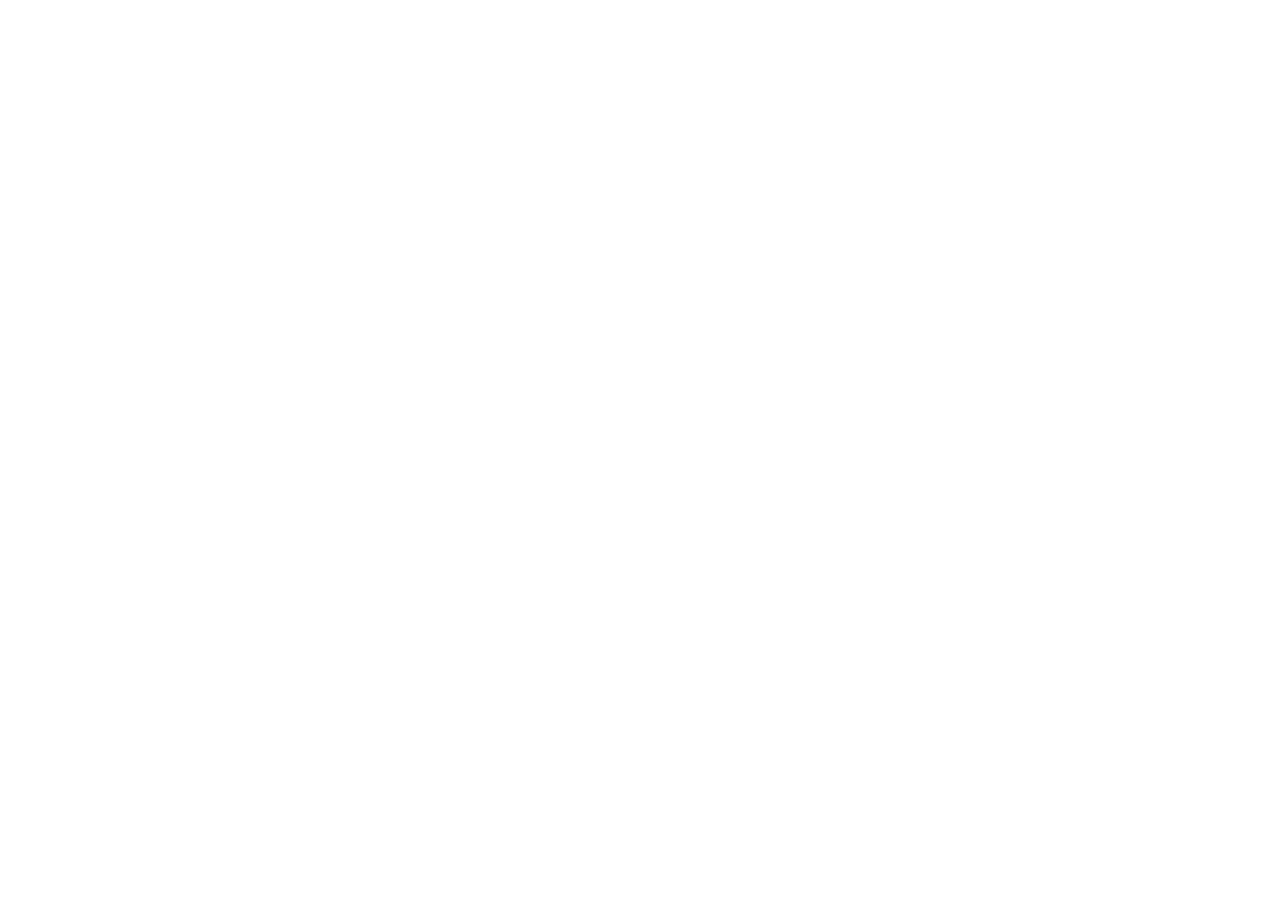
==== index.html @ d0dcb7d9 "Aanpassingen read me" ====
<!DOCTYPE html>
<html lang="en">
<head>
    <meta charset="UTF-8">
    <meta name="viewport" content="width=device-width, initial-scale=1.0">
    <meta http-equiv="X-UA-Compatible" content="ie=edge">
    <title>Document</title>
</head>
<body>
    
</body>
</html>
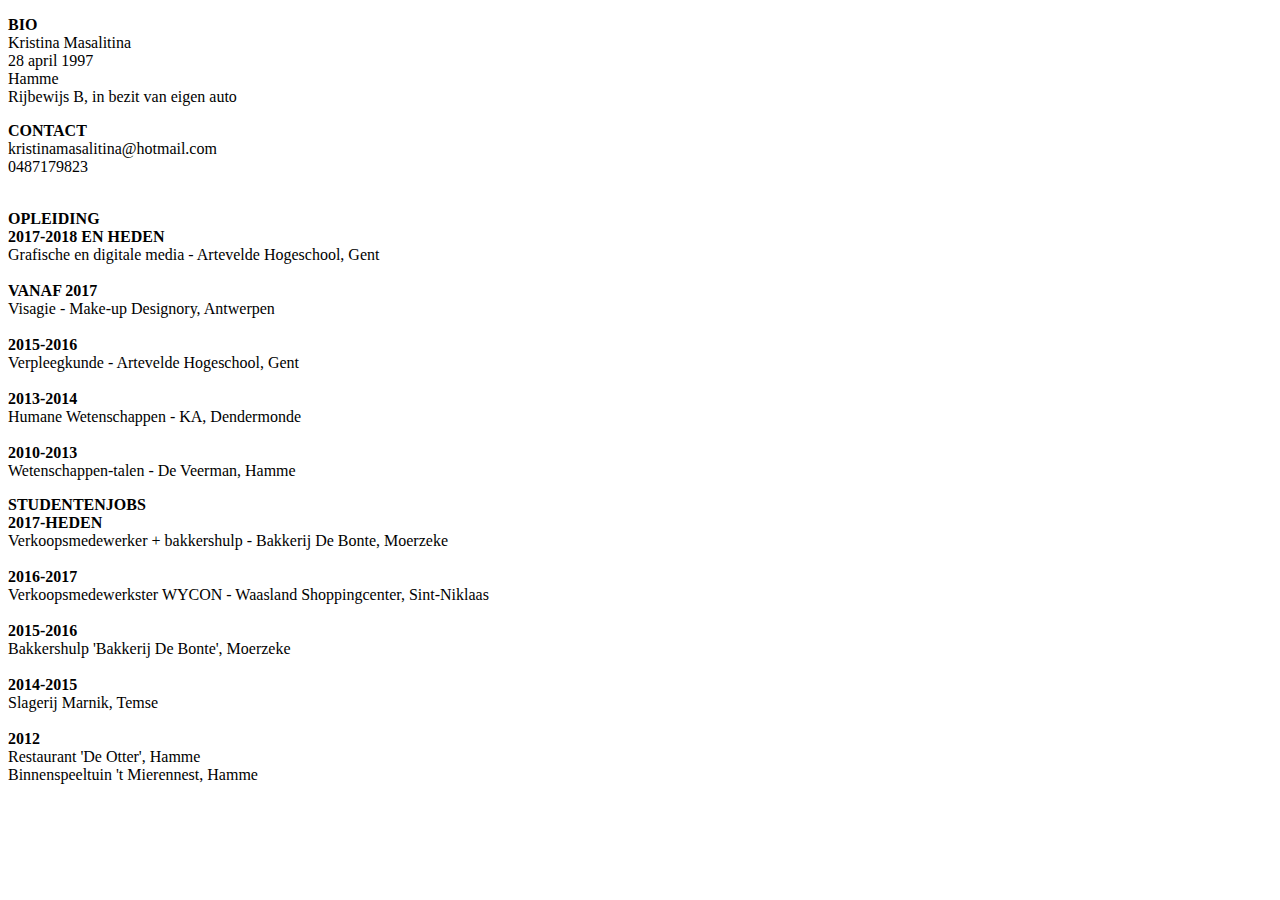
==== commit 162be86d: "week3" ====
--- a/index.html
+++ b/index.html
@@ -7,6 +7,71 @@
     <title>Document</title>
 </head>
 <body>
-    
+    <p> 
+        <strong>BIO</strong> </br>
+        Kristina Masalitina  </br>
+        28 april 1997 </br>
+        Hamme </br>
+        Rijbewijs B, in bezit van eigen auto </br>
+    </p>
+
+    <p> 
+        <strong>CONTACT</strong> </br>
+        kristinamasalitina@hotmail.com </br>
+        0487179823 </br>
+        </br>
+           
+    </p>
+
+     <p> 
+         <strong>OPLEIDING</strong> </br>
+
+         <b>2017-2018 EN HEDEN</b> </br>
+         Grafische en digitale media - Artevelde Hogeschool, Gent </br>
+         </br>
+
+         <b>VANAF 2017</b> </br>
+         Visagie - Make-up Designory, Antwerpen </br>
+         </br>
+
+         <b>2015-2016</b> </br>
+         Verpleegkunde - Artevelde Hogeschool, Gent </br>
+         </br> 
+
+         <b>2013-2014</b> </br>
+         Humane Wetenschappen - KA, Dendermonde </br>
+         </br>
+ 
+         <b>2010-2013</b> </br>
+         Wetenschappen-talen - De Veerman, Hamme
+         </br>
+
+       </p>
+
+       <p>
+           <strong>STUDENTENJOBS</strong> </br>
+           
+           <b>2017-HEDEN</b> </br>
+           Verkoopsmedewerker + bakkershulp - Bakkerij De Bonte, Moerzeke </br>
+           </br>
+           
+           <b>2016-2017</b> </br>
+            Verkoopsmedewerkster WYCON - Waasland Shoppingcenter, Sint-Niklaas </br>
+           </br>
+
+           <b>2015-2016</b></br>
+            Bakkershulp 'Bakkerij De Bonte', Moerzeke </br>
+           </br>
+
+            <b>2014-2015</b> </br>
+            Slagerij Marnik, Temse </br>
+            </br>
+
+            <b>2012</b> </br>
+             Restaurant 'De Otter', Hamme </br>
+             Binnenspeeltuin 't Mierennest, Hamme
+       </p>
+
+       
 </body>
 </html>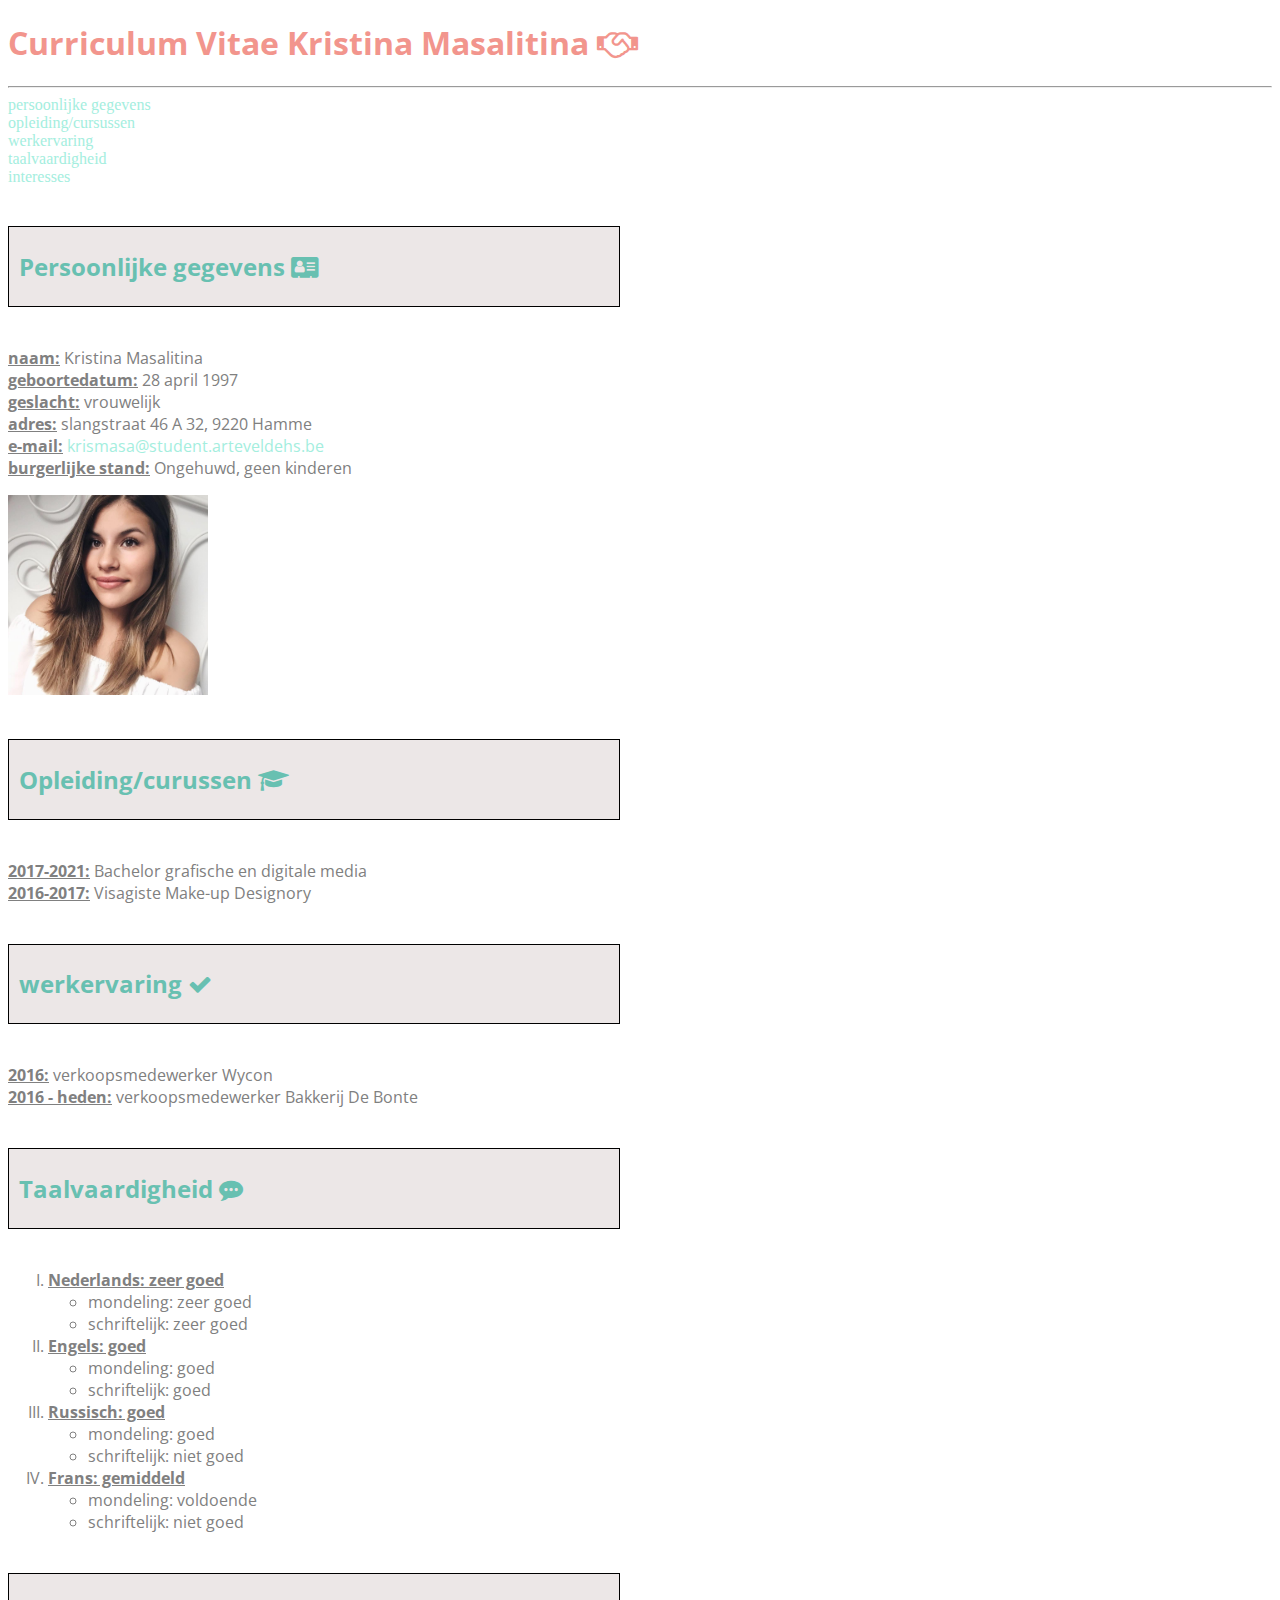
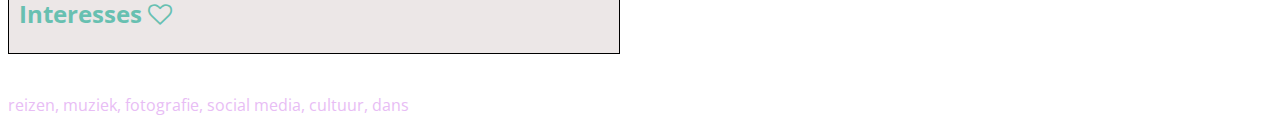
==== commit e60b754d: "fix v1.0.1" ====
--- a/index.html
+++ b/index.html
@@ -1,77 +1,96 @@
 <!DOCTYPE html>
 <html lang="en">
 <head>
-    <meta charset="UTF-8">
-    <meta name="viewport" content="width=device-width, initial-scale=1.0">
-    <meta http-equiv="X-UA-Compatible" content="ie=edge">
-    <title>Document</title>
+     <title> Curriculum Vitae Kristina Masalitina</title>
+
+     <link rel="stylesheet" href="css/style.css">
+     <link rel="stylesheet" href="https://maxcdn.bootstrapcdn.com/font-awesome/4.7.0/css/font-awesome.min.css">
+     
 </head>
-<body>
-    <p> 
-        <strong>BIO</strong> </br>
-        Kristina Masalitina  </br>
-        28 april 1997 </br>
-        Hamme </br>
-        Rijbewijs B, in bezit van eigen auto </br>
+
+
+<body> 
+    <h1>Curriculum Vitae Kristina Masalitina <i class="fa fa-handshake-o" aria-hidden="true"></i></h1>
+    <hr>
+    <nav>
+         <a href="#pers">persoonlijke gegevens</a> <br>
+         <a href="#opl">opleiding/cursussen</a> <br>
+         <a href="#werk">werkervaring</a> <br>
+         <a href="#taal">taalvaardigheid</a><br>
+         <a href="#inter">interesses</a><br>
+
+
+    </nav>
+    <div class="test1" id="pers"><h2> Persoonlijke gegevens <i class="fa fa-address-card" aria-hidden="true"></i></h2></div>
+    <p>
+        <strong>naam:</strong> Kristina Masalitina <br>
+        <strong>geboortedatum:</strong> 28 april 1997 <br>
+        <strong>geslacht:</strong> vrouwelijk <br>
+        <strong>adres:</strong> slangstraat 46 A 32, 9220 Hamme <br>
+        <strong>e-mail:</strong> 
+        <a href="mailto:krismasa@student.arteveldehs.be"> krismasa@student.arteveldehs.be </a> <br>
+        <strong>burgerlijke stand:</strong> Ongehuwd, geen kinderen <br>
+    </p>
+    <img src="images/profielfoto.jpg" alt="Smiley face" height="200" width="200">
+       
+    
+     <div class="test1" id="opl"><h2>Opleiding/curussen <i class="fa fa-graduation-cap fa-spin" aria-hidden="true"></i></h2></div> 
+        <p>   <strong>2017-2021:</strong> Bachelor grafische en digitale media <br>
+        <strong>2016-2017:</strong> Visagiste Make-up Designory <br>
     </p>
 
-    <p> 
-        <strong>CONTACT</strong> </br>
-        kristinamasalitina@hotmail.com </br>
-        0487179823 </br>
-        </br>
-           
+    
+     <div class="test1" id="werk"><h2>werkervaring <i class="fa fa-check" aria-hidden="true"></i></h2></div>
+       <p> <strong>2016:</strong> verkoopsmedewerker Wycon <br>
+        <strong>2016 - heden:</strong> verkoopsmedewerker Bakkerij De Bonte <br>
+
     </p>
 
-     <p> 
-         <strong>OPLEIDING</strong> </br>
+   
+     <div class="test1" id="taal"><h2>Taalvaardigheid <i class="fa fa-commenting" aria-hidden="true"></i></h2></div>
+      <p> <ol> 
+          
+        <li><strong>Nederlands: zeer goed</strong> 
+            
+            <ul>
+                <li>mondeling: zeer goed</li> 
+                <li>schriftelijk: zeer goed</li>
+            </ul>
+        </li>
+        <li><strong>Engels: goed</strong> 
+            
+            <ul> 
+                <li>mondeling: goed</li>
+                 <li>schriftelijk: goed</li>
+            </ul>
+        </li>
+            
+        <li><strong>Russisch: goed</strong> 
+            <ul>
+                <li>mondeling: goed</li>
+                <li>schriftelijk: niet goed</li>
+            </ul>
+        
+        
+        </li>
+        <li><strong>Frans: gemiddeld</strong>  
+            <ul>
+                <li>mondeling: voldoende</li>
+                <li>schriftelijk: niet goed</li>
+            </ul>
+        
+        
+        </li>
+        
+      </ol>
+    </p>
 
-         <b>2017-2018 EN HEDEN</b> </br>
-         Grafische en digitale media - Artevelde Hogeschool, Gent </br>
-         </br>
+    
+     <div class="test1" id="inter"><h2>Interesses <i class="fa fa-heart-o" aria-hidden="true"></i></h2></div>
+     <p class="interesses">   reizen, muziek, fotografie, social media, cultuur, dans
+    </p>
 
-         <b>VANAF 2017</b> </br>
-         Visagie - Make-up Designory, Antwerpen </br>
-         </br>
 
-         <b>2015-2016</b> </br>
-         Verpleegkunde - Artevelde Hogeschool, Gent </br>
-         </br> 
-
-         <b>2013-2014</b> </br>
-         Humane Wetenschappen - KA, Dendermonde </br>
-         </br>
- 
-         <b>2010-2013</b> </br>
-         Wetenschappen-talen - De Veerman, Hamme
-         </br>
-
-       </p>
-
-       <p>
-           <strong>STUDENTENJOBS</strong> </br>
-           
-           <b>2017-HEDEN</b> </br>
-           Verkoopsmedewerker + bakkershulp - Bakkerij De Bonte, Moerzeke </br>
-           </br>
-           
-           <b>2016-2017</b> </br>
-            Verkoopsmedewerkster WYCON - Waasland Shoppingcenter, Sint-Niklaas </br>
-           </br>
-
-           <b>2015-2016</b></br>
-            Bakkershulp 'Bakkerij De Bonte', Moerzeke </br>
-           </br>
-
-            <b>2014-2015</b> </br>
-            Slagerij Marnik, Temse </br>
-            </br>
-
-            <b>2012</b> </br>
-             Restaurant 'De Otter', Hamme </br>
-             Binnenspeeltuin 't Mierennest, Hamme
-       </p>
-
-       
+    
 </body>
 </html>--- a/css/style.css
+++ b/css/style.css
@@ -0,0 +1,59 @@
+@import url('https://fonts.googleapis.com/css?family=Open+Sans:300i,400');
+
+h1{
+    color: rgb(242, 149, 141);
+    font-family: open sans, sans serif;
+}
+
+h2{
+    color: rgb(104, 192, 177);
+    font-family: open sans, sans serif;
+}
+
+p{
+    color: grey;
+    font-family: open sans;
+}
+
+li{
+    color: grey;
+    font-family: open sans;
+}
+strong{
+    text-decoration: underline;
+}
+
+ol{
+    list-style-type: upper-roman;
+}
+
+.interesses{
+     color:rgb(232, 189, 245)
+}
+
+a{
+    text-decoration: none;
+    color: rgb(164, 238, 222)
+}
+
+a:hover{
+    color: rgb(5, 4, 4);
+    font-weight: bold;
+}
+
+a:visited{
+         color: rgb(75, 73, 73);
+         font-weight: bold;
+}
+
+.test1{
+       background-color: rgb(236, 231, 231);
+       padding-left: 10px;
+       padding-right: 300px;
+       padding-top: 3px;
+       padding-bottom: 3px;
+
+       border: 1px solid black;
+       width: 300px;
+       margin: 40px 40px 40px 0px;
+}
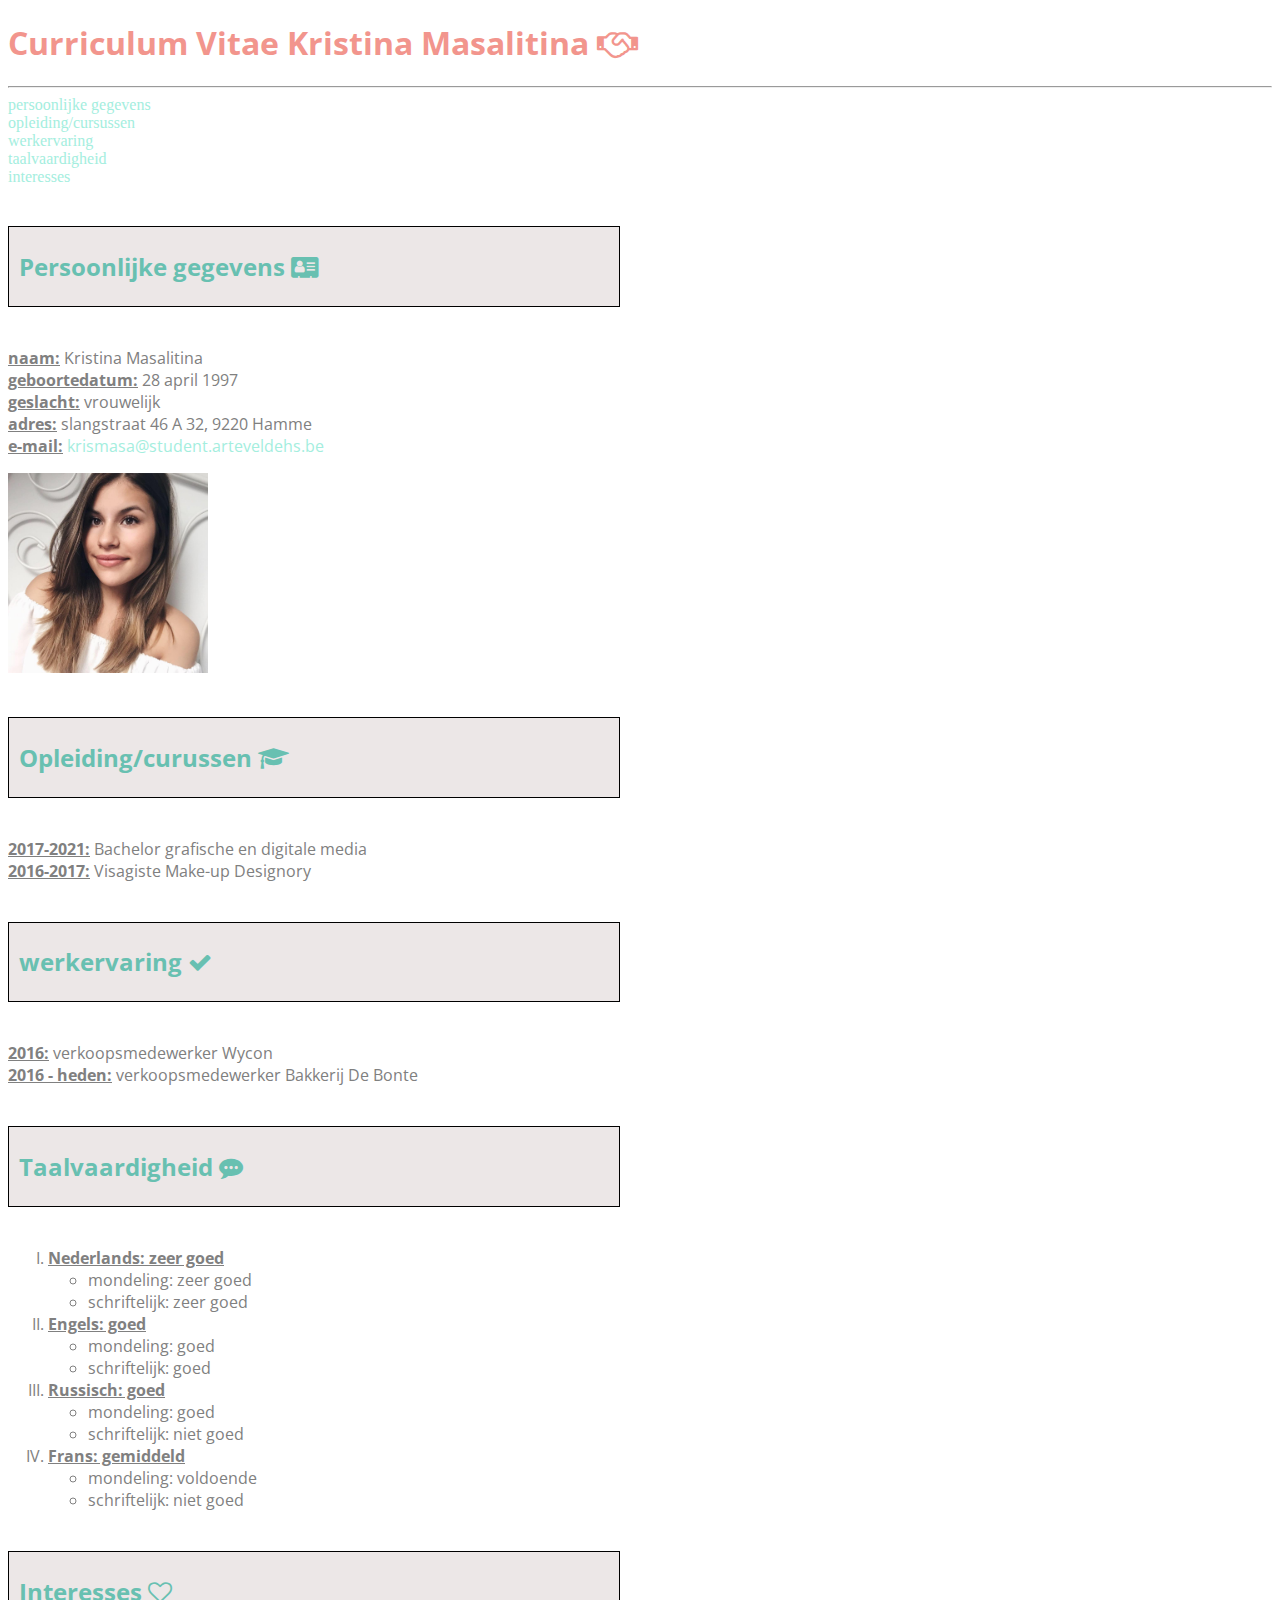
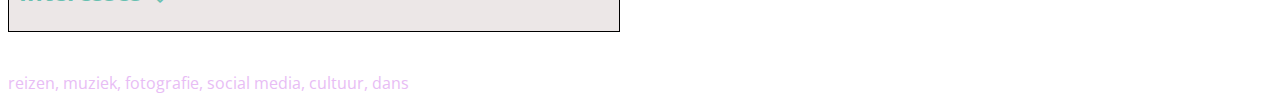
==== commit fff4e803: "fix v.1.0.2" ====
--- a/index.html
+++ b/index.html
@@ -29,7 +29,6 @@
         <strong>adres:</strong> slangstraat 46 A 32, 9220 Hamme <br>
         <strong>e-mail:</strong> 
         <a href="mailto:krismasa@student.arteveldehs.be"> krismasa@student.arteveldehs.be </a> <br>
-        <strong>burgerlijke stand:</strong> Ongehuwd, geen kinderen <br>
     </p>
     <img src="images/profielfoto.jpg" alt="Smiley face" height="200" width="200">
        
@@ -48,7 +47,7 @@
 
    
      <div class="test1" id="taal"><h2>Taalvaardigheid <i class="fa fa-commenting" aria-hidden="true"></i></h2></div>
-      <p> <ol> 
+       <ol> 
           
         <li><strong>Nederlands: zeer goed</strong> 
             
@@ -83,7 +82,7 @@
         </li>
         
       </ol>
-    </p>
+
 
     
      <div class="test1" id="inter"><h2>Interesses <i class="fa fa-heart-o" aria-hidden="true"></i></h2></div>
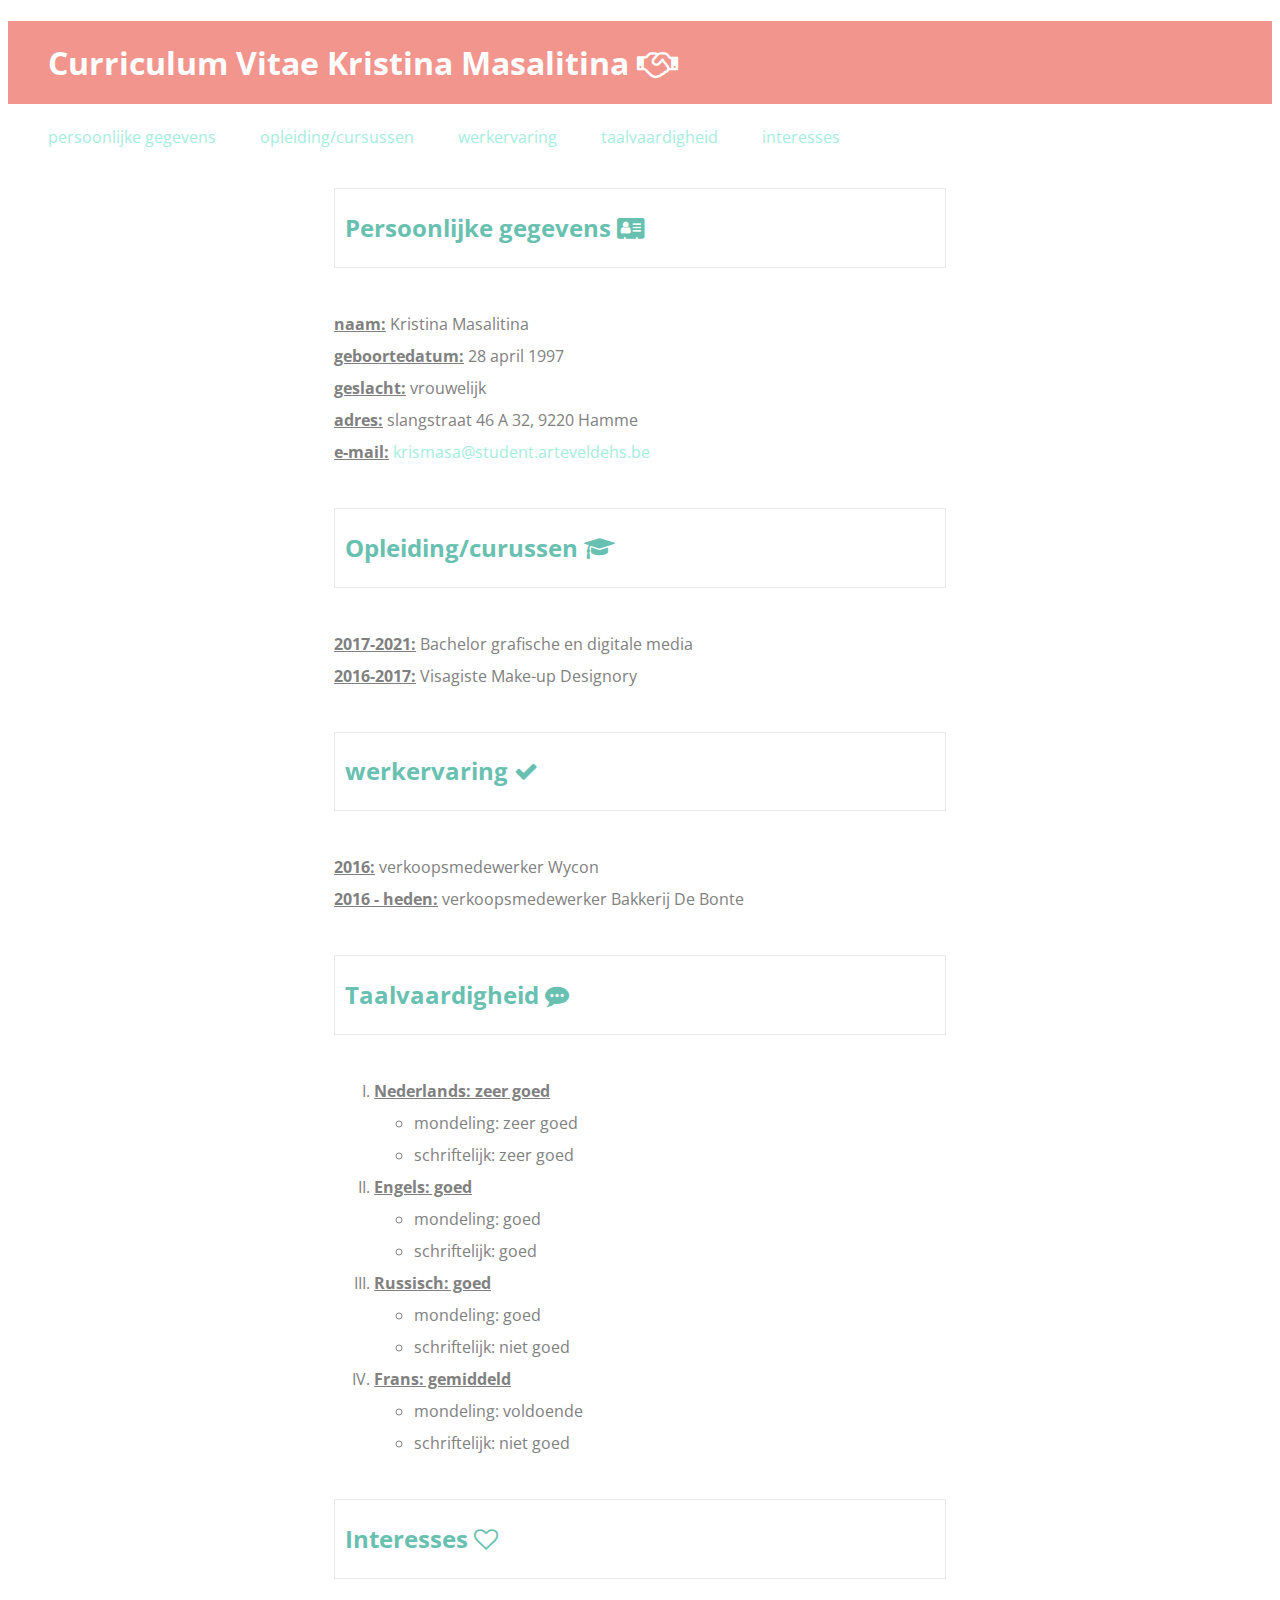
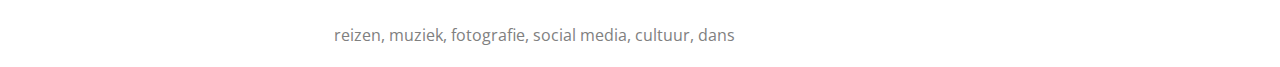
==== commit b98cac1e: "versie 2.0.0" ====
--- a/index.html
+++ b/index.html
@@ -11,17 +11,17 @@
 
 <body> 
     <h1>Curriculum Vitae Kristina Masalitina <i class="fa fa-handshake-o" aria-hidden="true"></i></h1>
-    <hr>
     <nav>
-         <a href="#pers">persoonlijke gegevens</a> <br>
-         <a href="#opl">opleiding/cursussen</a> <br>
-         <a href="#werk">werkervaring</a> <br>
-         <a href="#taal">taalvaardigheid</a><br>
-         <a href="#inter">interesses</a><br>
+         <a href="#pers">persoonlijke gegevens</a> 
+         <a href="#opl">opleiding/cursussen</a> 
+         <a href="#werk">werkervaring</a> 
+         <a href="#taal">taalvaardigheid</a>
+         <a href="#inter">interesses</a>
 
 
     </nav>
-    <div class="test1" id="pers"><h2> Persoonlijke gegevens <i class="fa fa-address-card" aria-hidden="true"></i></h2></div>
+    <div class="body">
+    <div id="pers" class="test1" ><h2> Persoonlijke gegevens <i class="fa fa-address-card" aria-hidden="true"></i></h2></div>
     <p>
         <strong>naam:</strong> Kristina Masalitina <br>
         <strong>geboortedatum:</strong> 28 april 1997 <br>
@@ -30,23 +30,22 @@
         <strong>e-mail:</strong> 
         <a href="mailto:krismasa@student.arteveldehs.be"> krismasa@student.arteveldehs.be </a> <br>
     </p>
-    <img src="images/profielfoto.jpg" alt="Smiley face" height="200" width="200">
        
     
-     <div class="test1" id="opl"><h2>Opleiding/curussen <i class="fa fa-graduation-cap fa-spin" aria-hidden="true"></i></h2></div> 
+     <div id="opl" class="test1" ><h2>Opleiding/curussen <i class="fa fa-graduation-cap fa-spin" aria-hidden="true"></i></h2></div> 
         <p>   <strong>2017-2021:</strong> Bachelor grafische en digitale media <br>
         <strong>2016-2017:</strong> Visagiste Make-up Designory <br>
     </p>
 
     
-     <div class="test1" id="werk"><h2>werkervaring <i class="fa fa-check" aria-hidden="true"></i></h2></div>
+     <div id="werk" class="test1"><h2>werkervaring <i class="fa fa-check" aria-hidden="true"></i></h2></div>
        <p> <strong>2016:</strong> verkoopsmedewerker Wycon <br>
         <strong>2016 - heden:</strong> verkoopsmedewerker Bakkerij De Bonte <br>
 
     </p>
 
    
-     <div class="test1" id="taal"><h2>Taalvaardigheid <i class="fa fa-commenting" aria-hidden="true"></i></h2></div>
+     <div id="taal" class="test1"><h2>Taalvaardigheid <i class="fa fa-commenting" aria-hidden="true"></i></h2></div>
        <ol> 
           
         <li><strong>Nederlands: zeer goed</strong> 
@@ -85,11 +84,40 @@
 
 
     
-     <div class="test1" id="inter"><h2>Interesses <i class="fa fa-heart-o" aria-hidden="true"></i></h2></div>
+     <div id="inter" class="test1"><h2>Interesses <i class="fa fa-heart-o" aria-hidden="true"></i></h2></div>
      <p class="interesses">   reizen, muziek, fotografie, social media, cultuur, dans
     </p>
+        </div>
+<script src="https://ajax.googleapis.com/ajax/libs/jquery/3.3.1/jquery.min.js"></script>
 
+<!--start smooth scroll -->
+    <script>
+    $(document).ready(function(){
+      // Add smooth scrolling to all links
+      $("a").on('click', function(event) {
 
+        // Make sure this.hash has a value before overriding default behavior
+        if (this.hash !== "") {
+          // Prevent default anchor click behavior
+          event.preventDefault();
+
+          // Store hash
+          var hash = this.hash;
+
+          // Using jQuery's animate() method to add smooth page scroll
+          // The optional number (800) specifies the number of milliseconds it takes to scroll to the specified area
+          $('html, body').animate({
+            scrollTop: $(hash).offset().top
+          }, 800, function(){
+
+            // Add hash (#) to URL when done scrolling (default click behavior)
+            window.location.hash = hash;
+          });
+        } // End if
+      });
+    });
+    </script>
+        <!--end smooth scroll -->
     
 </body>
 </html>--- a/css/style.css
+++ b/css/style.css
@@ -1,15 +1,28 @@
 @import url('https://fonts.googleapis.com/css?family=Open+Sans:300i,400');
 
 h1{
-    color: rgb(242, 149, 141);
+    background-color: rgb(242, 149, 141);
+    color: white;
     font-family: open sans, sans serif;
+    padding: 20px 0px 20px 40px;
+}
+.body{
+    max-width: 612px;;
+    width: 100%;
+    margin: 0 auto;
+    font-family: open sans, sans-serif;
+    line-height: 2em;
 }
 
 h2{
     color: rgb(104, 192, 177);
     font-family: open sans, sans serif;
 }
-
+nav a {
+    display: inline;
+    margin-left: 40px;
+    font-family: open sans, sans-serif;
+}
 p{
     color: grey;
     font-family: open sans;
@@ -28,18 +41,33 @@
 }
 
 .interesses{
-     color:rgb(232, 189, 245)
+}
+a{
+    text-decoration: none;
+    color: rgb(164, 238, 222);
+    position: relative;
+    transition: all 1s ease;
 }
 
-a{
-    text-decoration: none;
-    color: rgb(164, 238, 222)
+a:before{
+    content:"";
+    width: 0px;
+    height: 3px;
+    background: rgb(104, 192, 177);
+    position: absolute;
+    top: 30px;
+    transition: all 0.5s ease;
+}
+a:hover:before{
+    content:"";
+    width: 30px;
+    height: 3px;
+    background: rgb(104, 192, 177);
+    position: absolute;
+    top: 30px;
 }
 
-a:hover{
-    color: rgb(5, 4, 4);
-    font-weight: bold;
-}
+
 
 a:visited{
          color: rgb(75, 73, 73);
@@ -47,13 +75,12 @@
 }
 
 .test1{
-       background-color: rgb(236, 231, 231);
+       background-color: white;
        padding-left: 10px;
        padding-right: 300px;
        padding-top: 3px;
        padding-bottom: 3px;
-
-       border: 1px solid black;
+       border: 1px solid rgb(236, 231, 231);;
        width: 300px;
        margin: 40px 40px 40px 0px;
 }
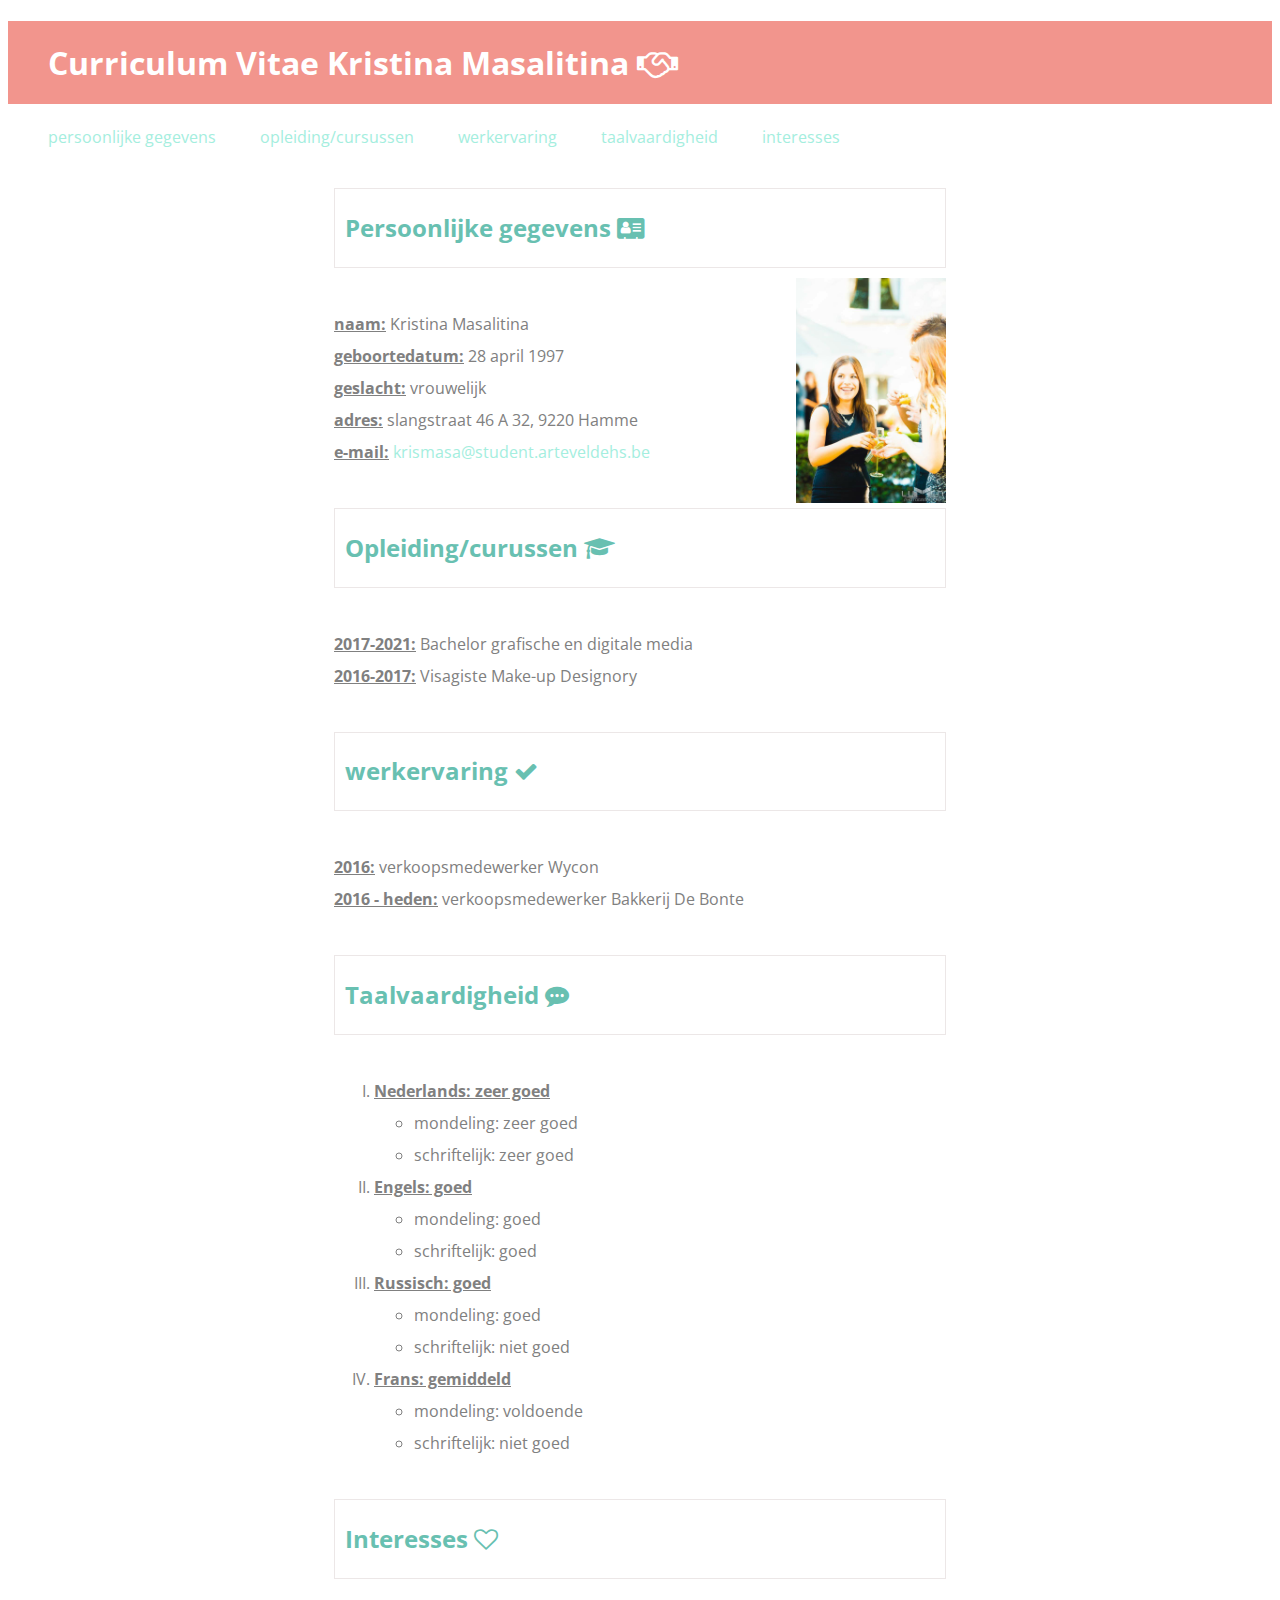
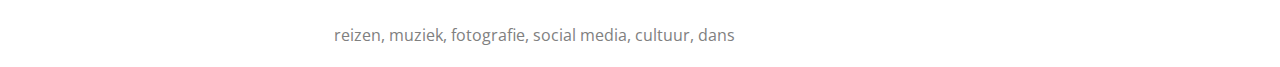
==== commit 6a6d545d: "versie 2.0.1" ====
--- a/index.html
+++ b/index.html
@@ -21,6 +21,8 @@
 
     </nav>
     <div class="body">
+                <img src="images/profielfoto.jpg">
+
     <div id="pers" class="test1" ><h2> Persoonlijke gegevens <i class="fa fa-address-card" aria-hidden="true"></i></h2></div>
     <p>
         <strong>naam:</strong> Kristina Masalitina <br>
--- a/css/style.css
+++ b/css/style.css
@@ -66,6 +66,12 @@
     position: absolute;
     top: 30px;
 }
+img{
+    width: 150px;
+    float: right;
+    position: relative;
+    top: 90px;
+}
 
 
 
